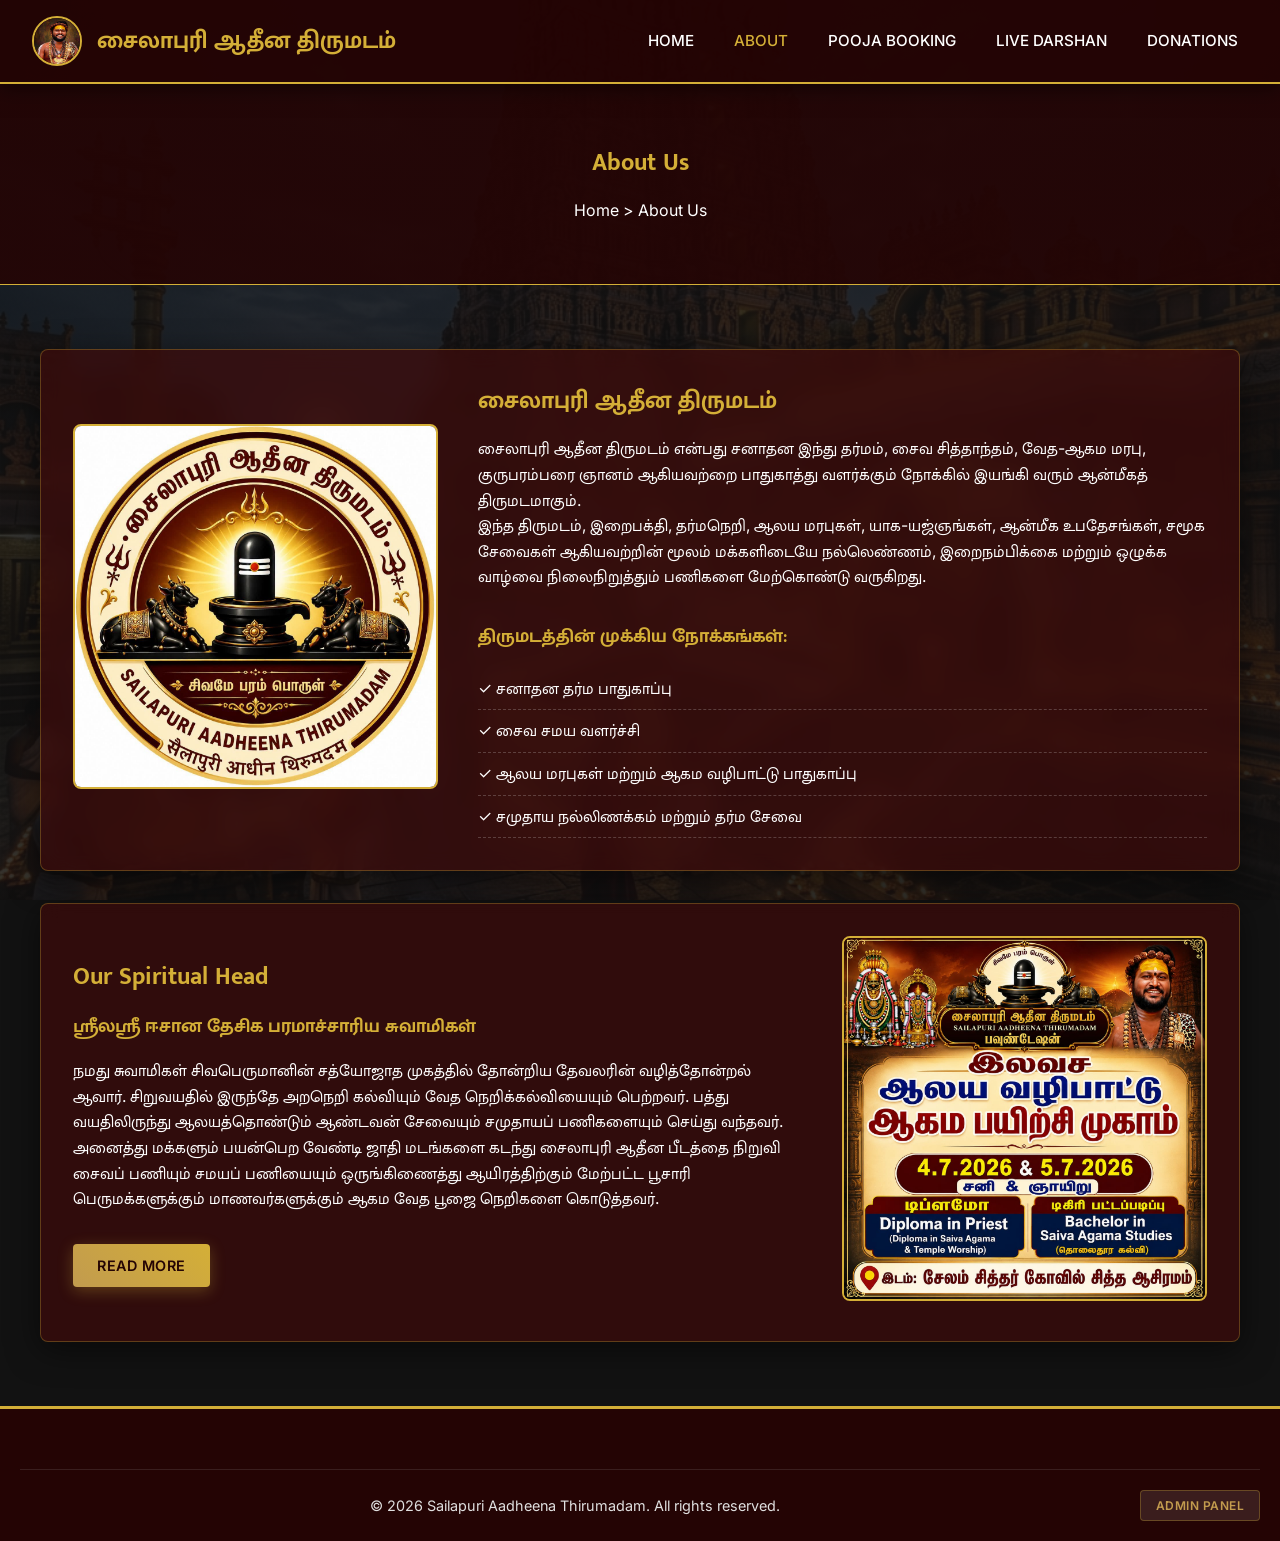
==== about.html @ 47b30172 "Add files via upload" ====
<!DOCTYPE html>
<html lang="en">
<head>
    <meta charset="UTF-8">
    <meta name="viewport" content="width=device-width, initial-scale=1.0">
    <title>About Us | சைலாபுரி ஆதீன திருமடம்</title>
    <link rel="stylesheet" href="css/style.css">
</head>
<body>
    <!-- Header / Nav -->
    <header>
        <nav class="main-nav">
            <div class="logo-area">
                <img src="images/56fa0e18-81f3-4be4-989b-5fe764f29316.jpeg" alt="Logo">
                <div class="logo-text">
                    <h1>சைலாபுரி ஆதீன திருமடம்</h1>
                </div>
            </div>
            <ul class="nav-links">
                <li><a href="index.html">Home</a></li>
                <li><a href="about.html" class="active">About</a></li>
                <li><a href="pooja-booking.html">Pooja Booking</a></li>
                <li><a href="live-darshan.html">Live Darshan</a></li>
                <li><a href="donations.html">Donations</a></li>
            </ul>
        </nav>
    </header>

    <section class="page-header">
        <h1>About Us</h1>
        <p>Home > About Us</p>
    </section>

    <section class="container py-4">
        <div class="glass-card mb-2" style="display: flex; gap: 40px; align-items: center; flex-wrap: wrap;">
            <div style="flex: 1; min-width: 300px;">
                <img src="images/65d5a204-f8ca-4eae-b4a4-95ddb7264ba6.jpeg" alt="Temple" style="width: 100%; border-radius: 8px; border: 2px solid var(--gold-primary);">
            </div>
            <div style="flex: 2; min-width: 300px;">
                <h2>சைலாபுரி ஆதீன திருமடம்</h2>
                <p>சைலாபுரி ஆதீன திருமடம் என்பது சனாதன இந்து தர்மம், சைவ சித்தாந்தம், வேத-ஆகம மரபு, குருபரம்பரை ஞானம் ஆகியவற்றை பாதுகாத்து வளர்க்கும் நோக்கில் இயங்கி வரும் ஆன்மீகத் திருமடமாகும்.</p>
                <p>இந்த திருமடம், இறைபக்தி, தர்மநெறி, ஆலய மரபுகள், யாக-யஜ்ஞங்கள், ஆன்மீக உபதேசங்கள், சமூக சேவைகள் ஆகியவற்றின் மூலம் மக்களிடையே நல்லெண்ணம், இறைநம்பிக்கை மற்றும் ஒழுக்க வாழ்வை நிலைநிறுத்தும் பணிகளை மேற்கொண்டு வருகிறது.</p>
                
                <h3 class="mt-2">திருமடத்தின் முக்கிய நோக்கங்கள்:</h3>
                <ul class="timing-list" style="border: none;">
                    <li>✓ சனாதன தர்ம பாதுகாப்பு</li>
                    <li>✓ சைவ சமய வளர்ச்சி</li>
                    <li>✓ ஆலய மரபுகள் மற்றும் ஆகம வழிபாட்டு பாதுகாப்பு</li>
                    <li>✓ சமுதாய நல்லிணக்கம் மற்றும் தர்ம சேவை</li>
                </ul>
            </div>
        </div>

        <div class="glass-card" style="display: flex; gap: 40px; align-items: center; flex-wrap: wrap; flex-direction: row-reverse;">
            <div style="flex: 1; min-width: 300px;">
                <img id="dyn-spiritual-img" src="images/0f5f1edd-2ee6-4163-b8c2-8ff76bded4a5.jpeg" alt="Spiritual Head" style="width: 100%; border-radius: 8px; border: 2px solid var(--gold-primary);">
            </div>
            <div style="flex: 2; min-width: 300px;">
                <h2>Our Spiritual Head</h2>
                <h3 class="gold-text">ஸ்ரீலஸ்ரீ ஈசான தேசிக பரமாச்சாரிய சுவாமிகள்</h3>
                <p>நமது சுவாமிகள் சிவபெருமானின் சத்யோஜாத முகத்தில் தோன்றிய தேவலரின் வழித்தோன்றல் ஆவார். சிறுவயதில் இருந்தே அறநெறி கல்வியும் வேத நெறிக்கல்வியையும் பெற்றவர். பத்து வயதிலிருந்து ஆலயத்தொண்டும் ஆண்டவன் சேவையும் சமுதாயப் பணிகளையும் செய்து வந்தவர்.</p>
                <p>அனைத்து மக்களும் பயன்பெற வேண்டி ஜாதி மடங்களை கடந்து சைலாபுரி ஆதீன பீடத்தை நிறுவி சைவப் பணியும் சமயப் பணியையும் ஒருங்கிணைத்து ஆயிரத்திற்கும் மேற்பட்ட பூசாரி பெருமக்களுக்கும் மாணவர்களுக்கும் ஆகம வேத பூஜை நெறிகளை கொடுத்தவர்.</p>
                <a href="#" class="btn btn-gold mt-2">Read More</a>
            </div>
        </div>
    </section>

    <footer id="contact">
        <div class="copyright" style="display: flex; justify-content: space-between; align-items: center; flex-wrap: wrap; gap: 10px;">
            <div style="flex: 1;">&copy; 2026 Sailapuri Aadheena Thirumadam. All rights reserved.</div>
            <a href="admin-login.html" class="btn" style="background: rgba(255,255,255,0.1); border: 1px solid var(--glass-border); padding: 5px 15px; font-size: 0.75rem; color: var(--gold-secondary);">Admin Panel</a>
        </div>
    </footer>
    <script src="js/supabase.js"></script>
    <script src="js/script.js"></script>
</body>
</html>
---- css/style.css ----
/* css/style.css */
@import url('https://fonts.googleapis.com/css2?family=Mukta+Malar:wght@400;600;700&family=Inter:wght@400;500;600&display=swap');

:root {
  --primary-color: #3e0a0a;
  --secondary-color: #240404;
  --gold-primary: #d4af37;
  --gold-secondary: #c29b4e;
  --text-light: #ffffff;
  --text-muted: #e0e0e0;
  --bg-dark: #121212;
  --glass-bg: rgba(62, 10, 10, 0.7);
  --glass-border: rgba(212, 175, 55, 0.3);
  --transition: all 0.3s ease;
}

* {
  margin: 0;
  padding: 0;
  box-sizing: border-box;
}

body {
  font-family: 'Inter', 'Mukta Malar', sans-serif;
  background-color: var(--bg-dark);
  color: var(--text-light);
  line-height: 1.6;
  background-image: linear-gradient(rgba(18, 18, 18, 0.85), rgba(18, 18, 18, 0.85)), url('../images/hero-banner.png');
  background-size: cover;
  background-attachment: fixed;
  background-position: center;
}

/* Typography */
h1, h2, h3, h4 {
  font-family: 'Mukta Malar', sans-serif;
  color: var(--gold-primary);
  margin-bottom: 1rem;
}

a {
  text-decoration: none;
  color: inherit;
}

ul {
  list-style: none;
}

/* Utilities */
.container {
  max-width: 1200px;
  margin: 0 auto;
  padding: 0 20px;
}

.text-center {
  text-align: center;
}

.mt-2 { margin-top: 2rem; }
.mb-2 { margin-bottom: 2rem; }
.py-4 { padding: 4rem 0; }

.gold-text {
  color: var(--gold-primary);
}

.btn {
  display: inline-block;
  padding: 10px 24px;
  border-radius: 4px;
  font-weight: 600;
  cursor: pointer;
  transition: var(--transition);
  border: none;
  text-transform: uppercase;
  font-size: 0.9rem;
  letter-spacing: 0.5px;
}

.btn-primary {
  background: linear-gradient(45deg, #8b0000, var(--primary-color));
  color: var(--text-light);
  border: 1px solid var(--gold-primary);
  box-shadow: 0 4px 15px rgba(139, 0, 0, 0.4);
}

.btn-primary:hover {
  background: linear-gradient(45deg, var(--primary-color), #8b0000);
  transform: translateY(-2px);
  box-shadow: 0 6px 20px rgba(139, 0, 0, 0.6);
}

.btn-gold {
  background: linear-gradient(45deg, var(--gold-secondary), var(--gold-primary));
  color: var(--secondary-color);
  box-shadow: 0 4px 15px rgba(212, 175, 55, 0.3);
}

.btn-gold:hover {
  transform: translateY(-2px);
  box-shadow: 0 6px 20px rgba(212, 175, 55, 0.5);
}

.glass-card {
  background: var(--glass-bg);
  backdrop-filter: blur(10px);
  -webkit-backdrop-filter: blur(10px);
  border: 1px solid var(--glass-border);
  border-radius: 8px;
  padding: 2rem;
  box-shadow: 0 8px 32px rgba(0, 0, 0, 0.5);
}

/* Header */
header {
  background: rgba(36, 4, 4, 0.95);
  position: sticky;
  top: 0;
  z-index: 1000;
  border-bottom: 2px solid var(--gold-primary);
  box-shadow: 0 4px 20px rgba(0, 0, 0, 0.5);
}

.top-bar {
  display: flex;
  justify-content: space-between;
  align-items: center;
  padding: 0.5rem 2rem;
  border-bottom: 1px solid rgba(212, 175, 55, 0.2);
  font-size: 0.85rem;
}

.social-icons a {
  color: var(--gold-primary);
  margin-left: 10px;
  transition: var(--transition);
}

.social-icons a:hover {
  color: var(--text-light);
}

.main-nav {
  display: flex;
  justify-content: space-between;
  align-items: center;
  padding: 1rem 2rem;
}

.logo-area {
  display: flex;
  align-items: center;
  gap: 15px;
}

.logo-area img {
  height: 50px;
  width: 50px;
  border-radius: 50%;
  border: 2px solid var(--gold-primary);
}

.logo-text h1 {
  margin: 0;
  font-size: 1.5rem;
  line-height: 1.2;
}

.logo-text p {
  font-size: 0.8rem;
  color: var(--text-muted);
  letter-spacing: 1px;
}

.nav-links {
  display: flex;
  gap: 20px;
  align-items: center;
}

.nav-links li a {
  font-weight: 500;
  font-size: 0.95rem;
  padding: 5px 10px;
  transition: var(--transition);
  text-transform: uppercase;
}

.nav-links li a:hover, .nav-links li a.active {
  color: var(--gold-primary);
}

/* Hero Section */
.hero {
  text-align: center;
  padding: 100px 20px;
  position: relative;
}

.hero h1 {
  font-size: 3.5rem;
  margin-bottom: 10px;
  text-shadow: 2px 2px 4px rgba(0,0,0,0.8);
}

.hero h2 {
  font-size: 1.5rem;
  color: var(--text-light);
  letter-spacing: 2px;
  margin-bottom: 20px;
}

.hero .quote {
  font-size: 1.2rem;
  color: var(--gold-secondary);
  font-style: italic;
  margin-bottom: 40px;
}

.hero-buttons {
  display: flex;
  justify-content: center;
  gap: 20px;
}

/* Info Cards Row */
.info-cards {
  display: grid;
  grid-template-columns: repeat(auto-fit, minmax(300px, 1fr));
  gap: 20px;
  padding: 40px 20px;
  max-width: 1200px;
  margin: -60px auto 0;
  position: relative;
  z-index: 10;
}

.info-card {
  text-align: center;
}

.info-card h3 {
  border-bottom: 1px solid var(--gold-primary);
  padding-bottom: 10px;
  margin-bottom: 20px;
}

.timing-list li {
  display: flex;
  justify-content: space-between;
  padding: 8px 0;
  border-bottom: 1px dashed rgba(255,255,255,0.2);
}

/* Services Section */
.services-grid {
  display: grid;
  grid-template-columns: repeat(auto-fit, minmax(250px, 1fr));
  gap: 20px;
  margin-top: 30px;
}

.service-item {
  border: 1px solid var(--glass-border);
  border-radius: 8px;
  overflow: hidden;
  transition: var(--transition);
}

.service-item:hover {
  transform: translateY(-5px);
  box-shadow: 0 10px 30px rgba(212, 175, 55, 0.2);
}

.service-item img {
  width: 100%;
  height: 200px;
  object-fit: cover;
}

.service-item h4 {
  padding: 15px;
  text-align: center;
  margin: 0;
  background: var(--primary-color);
  font-size: 1.1rem;
}

/* Stats Section */
.stats {
  display: flex;
  justify-content: space-around;
  flex-wrap: wrap;
  background: linear-gradient(90deg, var(--secondary-color), var(--primary-color), var(--secondary-color));
  padding: 40px 20px;
  border-top: 2px solid var(--gold-primary);
  border-bottom: 2px solid var(--gold-primary);
  margin: 40px 0;
}

.stat-item {
  text-align: center;
}

.stat-item h2 {
  font-size: 2.5rem;
  margin-bottom: 5px;
}

/* Forms */
.form-group {
  margin-bottom: 20px;
  text-align: left;
}

.form-group label {
  display: block;
  margin-bottom: 8px;
  color: var(--gold-secondary);
}

.form-control {
  width: 100%;
  padding: 12px;
  background: rgba(255,255,255,0.05);
  border: 1px solid rgba(212, 175, 55, 0.3);
  border-radius: 4px;
  color: white;
  font-family: inherit;
}

.form-control:focus {
  outline: none;
  border-color: var(--gold-primary);
  background: rgba(255,255,255,0.1);
}

select.form-control option {
  background: var(--primary-color);
  color: white;
}

/* Footer */
footer {
  background: var(--secondary-color);
  padding: 60px 20px 20px;
  border-top: 3px solid var(--gold-primary);
  text-align: center;
}

.footer-content {
  display: grid;
  grid-template-columns: repeat(auto-fit, minmax(250px, 1fr));
  gap: 40px;
  max-width: 1200px;
  margin: 0 auto 40px;
  text-align: left;
}

.footer-section h3 {
  color: var(--gold-primary);
  margin-bottom: 20px;
}

.copyright {
  border-top: 1px solid rgba(255,255,255,0.1);
  padding-top: 20px;
  color: var(--text-muted);
  font-size: 0.9rem;
}

/* Specific Pages */
.page-header {
  padding: 60px 20px;
  text-align: center;
  background: linear-gradient(rgba(36,4,4,0.9), rgba(36,4,4,0.9));
  border-bottom: 1px solid var(--gold-primary);
}

/* Payment Overlay */
.payment-overlay {
  display: none;
  position: fixed;
  top: 0;
  left: 0;
  width: 100%;
  height: 100%;
  background: rgba(0,0,0,0.9);
  z-index: 2000;
  justify-content: center;
  align-items: center;
}

.payment-box {
  background: var(--secondary-color);
  border: 2px solid var(--gold-primary);
  padding: 40px;
  border-radius: 8px;
  text-align: center;
  max-width: 400px;
  width: 90%;
}

.spinner {
  border: 4px solid rgba(255,255,255,0.1);
  width: 50px;
  height: 50px;
  border-radius: 50%;
  border-left-color: var(--gold-primary);
  animation: spin 1s linear infinite;
  margin: 20px auto;
}

@keyframes spin {
  0% { transform: rotate(0deg); }
  100% { transform: rotate(360deg); }
}

/* Live Darshan Video */
.video-container {
  position: relative;
  padding-bottom: 56.25%; /* 16:9 */
  height: 0;
  overflow: hidden;
  max-width: 100%;
  background: #000;
  border: 2px solid var(--gold-primary);
  border-radius: 8px;
}

.video-container iframe,
.video-container video {
  position: absolute;
  top: 0;
  left: 0;
  width: 100%;
  height: 100%;
}

.locked-overlay {
  position: absolute;
  top: 0;
  left: 0;
  width: 100%;
  height: 100%;
  background: rgba(0,0,0,0.8);
  display: flex;
  flex-direction: column;
  justify-content: center;
  align-items: center;
  z-index: 10;
}

/* Responsive */
@media (max-width: 768px) {
  .main-nav {
    flex-direction: column;
    gap: 20px;
  }
  .nav-links {
    flex-wrap: wrap;
    justify-content: center;
  }
  .hero h1 {
    font-size: 2.5rem;
  }
}

/* Admin Dashboard Specific Styles */
.admin-body {
  background-color: #0d0d0d;
  background-image: none;
}

.admin-layout {
  display: flex;
  min-height: 100vh;
}

.admin-sidebar {
  width: 260px;
  background: #1a1a1a;
  border-right: 1px solid var(--glass-border);
  display: flex;
  flex-direction: column;
}

.admin-brand {
  padding: 20px;
  display: flex;
  align-items: center;
  gap: 15px;
  border-bottom: 1px solid var(--glass-border);
}

.admin-brand img {
  width: 40px;
  border-radius: 50%;
  border: 2px solid var(--gold-primary);
}

.admin-brand h3 {
  color: var(--gold-primary);
  margin: 0;
  font-size: 1.2rem;
}

.admin-nav {
  padding: 20px 0;
}

.admin-nav li a {
  display: block;
  padding: 15px 25px;
  color: var(--text-muted);
  border-left: 3px solid transparent;
  transition: var(--transition);
}

.admin-nav li a:hover, .admin-nav li a.active {
  background: rgba(212, 175, 55, 0.1);
  color: var(--gold-primary);
  border-left-color: var(--gold-primary);
}

.admin-main {
  flex: 1;
  display: flex;
  flex-direction: column;
}

.admin-header {
  background: #1a1a1a;
  padding: 20px 30px;
  display: flex;
  justify-content: space-between;
  align-items: center;
  border-bottom: 1px solid var(--glass-border);
}

.admin-header h2 {
  margin: 0;
  color: var(--text-light);
}

.admin-profile {
  display: flex;
  align-items: center;
  gap: 15px;
}

.admin-profile img {
  width: 40px;
  border-radius: 50%;
}

.admin-content {
  padding: 30px;
  overflow-y: auto;
}

.admin-stats-grid {
  display: grid;
  grid-template-columns: repeat(auto-fit, minmax(200px, 1fr));
  gap: 20px;
}

.admin-stat-card {
  background: #242424;
  padding: 20px;
  border-radius: 8px;
  border: 1px solid #333;
  display: flex;
  flex-direction: column;
  gap: 10px;
}

.admin-stat-card h3 {
  color: var(--text-muted);
  font-size: 1rem;
  margin: 0;
  font-family: 'Inter', sans-serif;
}

.admin-stat-card .value {
  font-size: 2rem;
  font-weight: bold;
  color: var(--gold-primary);
}

.admin-form-grid {
  display: grid;
  grid-template-columns: 1fr 1fr;
  gap: 20px;
}

.admin-table {
  width: 100%;
  border-collapse: collapse;
  margin-top: 20px;
}

.admin-table th, .admin-table td {
  padding: 15px;
  text-align: left;
  border-bottom: 1px solid #333;
}

.admin-table th {
  color: var(--gold-secondary);
  font-weight: 500;
}

.badge {
  padding: 5px 10px;
  border-radius: 20px;
  font-size: 0.8rem;
  font-weight: bold;
}

.badge.success { background: rgba(76, 209, 55, 0.2); color: #4cd137; }
.badge.pending { background: rgba(255, 159, 67, 0.2); color: #ff9f43; }

/* Responsive Admin Dashboard */
@media (max-width: 768px) {
  .admin-layout {
    flex-direction: column;
  }
  
  .admin-sidebar {
    width: 100%;
    border-right: none;
    border-bottom: 1px solid var(--glass-border);
  }
  
  .admin-nav {
    display: flex;
    flex-wrap: wrap;
    justify-content: center;
    padding: 10px 0;
  }
  
  .admin-nav li {
    display: inline-block;
  }
  
  .admin-nav li a {
    padding: 10px 15px;
    border-left: none;
    border-bottom: 3px solid transparent;
  }
  
  .admin-nav li a:hover, .admin-nav li a.active {
    border-left-color: transparent;
    border-bottom-color: var(--gold-primary);
    background: rgba(212, 175, 55, 0.05);
  }
  
  .admin-header {
    padding: 15px 20px;
    flex-direction: column;
    gap: 10px;
    text-align: center;
  }
  
  .admin-content {
    padding: 15px;
  }
  
  .admin-form-grid {
    grid-template-columns: 1fr;
  }
  
  /* Make table card scrollable horizontally */
  .admin-section.glass-card {
    overflow-x: auto;
    padding: 1.5rem;
  }
  
  .admin-table {
    min-width: 500px;
  }
}
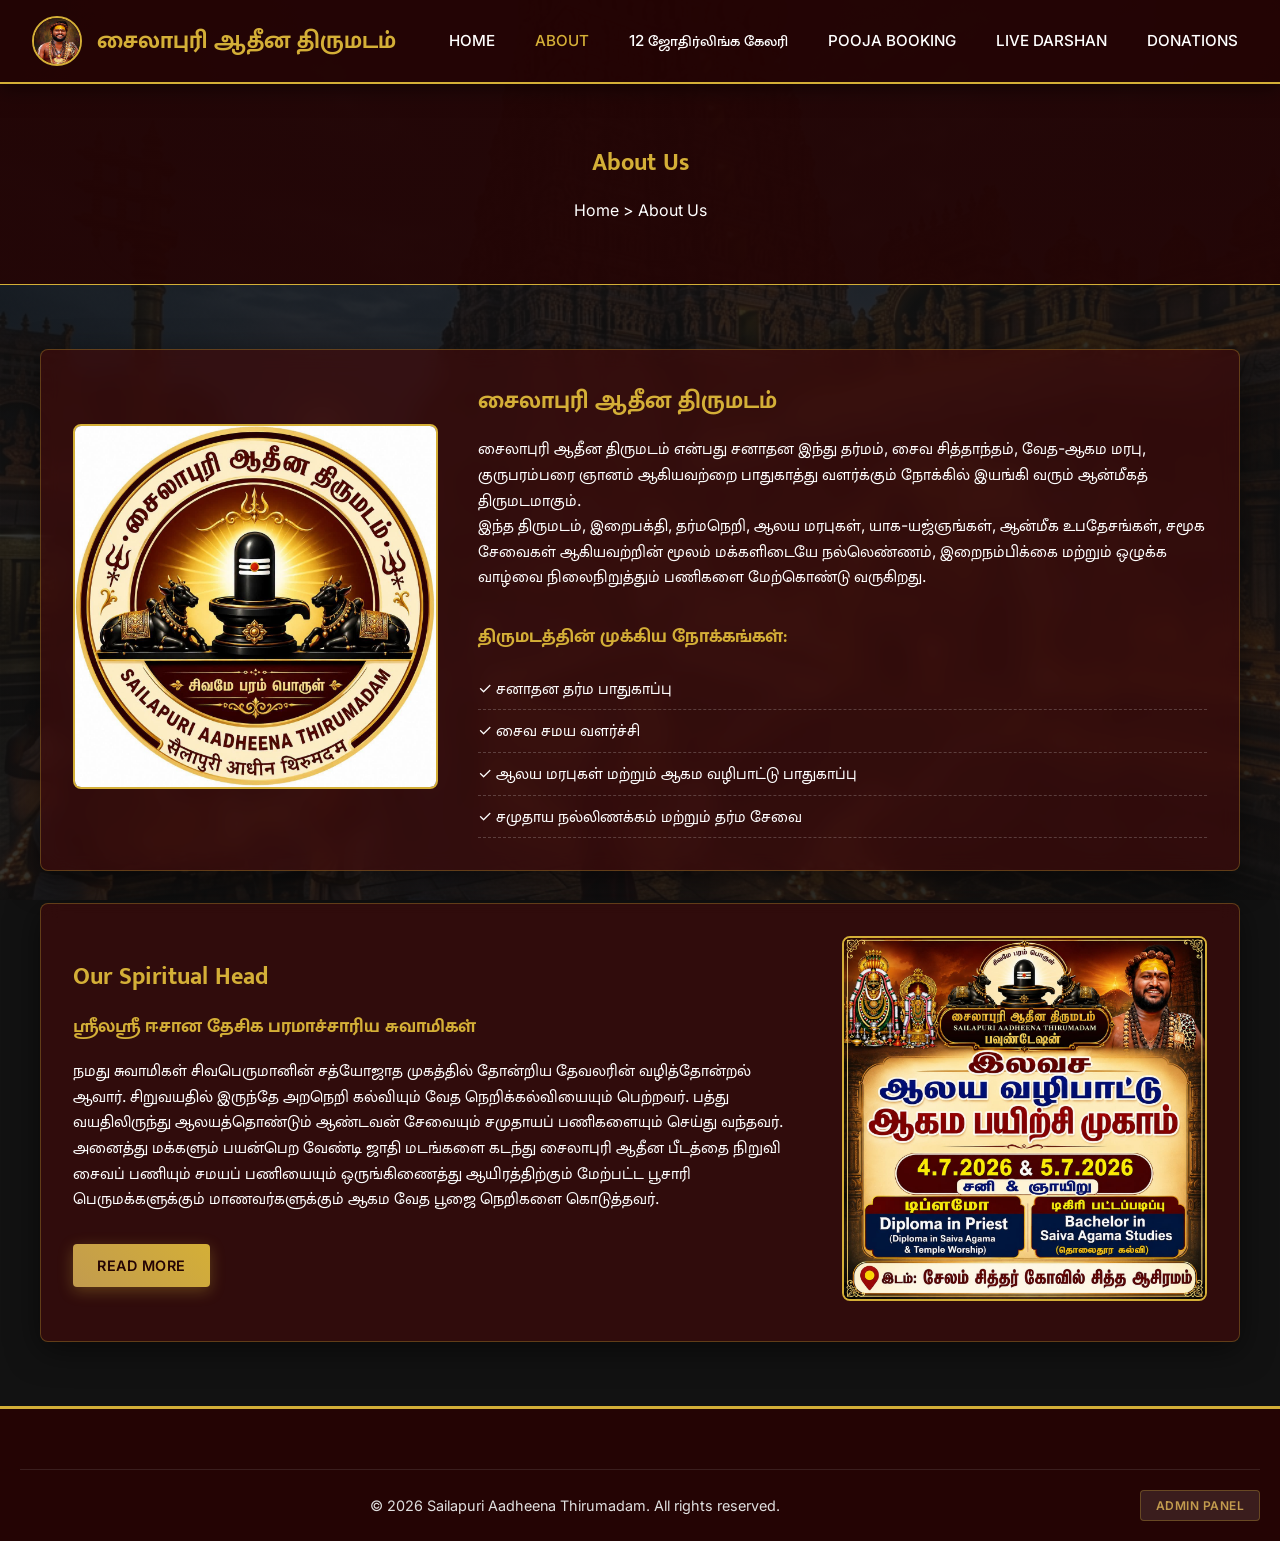
==== commit a3f1472d: "Add files via upload" ====
--- a/about.html
+++ b/about.html
@@ -19,6 +19,7 @@
             <ul class="nav-links">
                 <li><a href="index.html">Home</a></li>
                 <li><a href="about.html" class="active">About</a></li>
+                <li><a href="jyothirlinga-gallery.html">12 ஜோதிர்லிங்க கேலரி</a></li>
                 <li><a href="pooja-booking.html">Pooja Booking</a></li>
                 <li><a href="live-darshan.html">Live Darshan</a></li>
                 <li><a href="donations.html">Donations</a></li>
